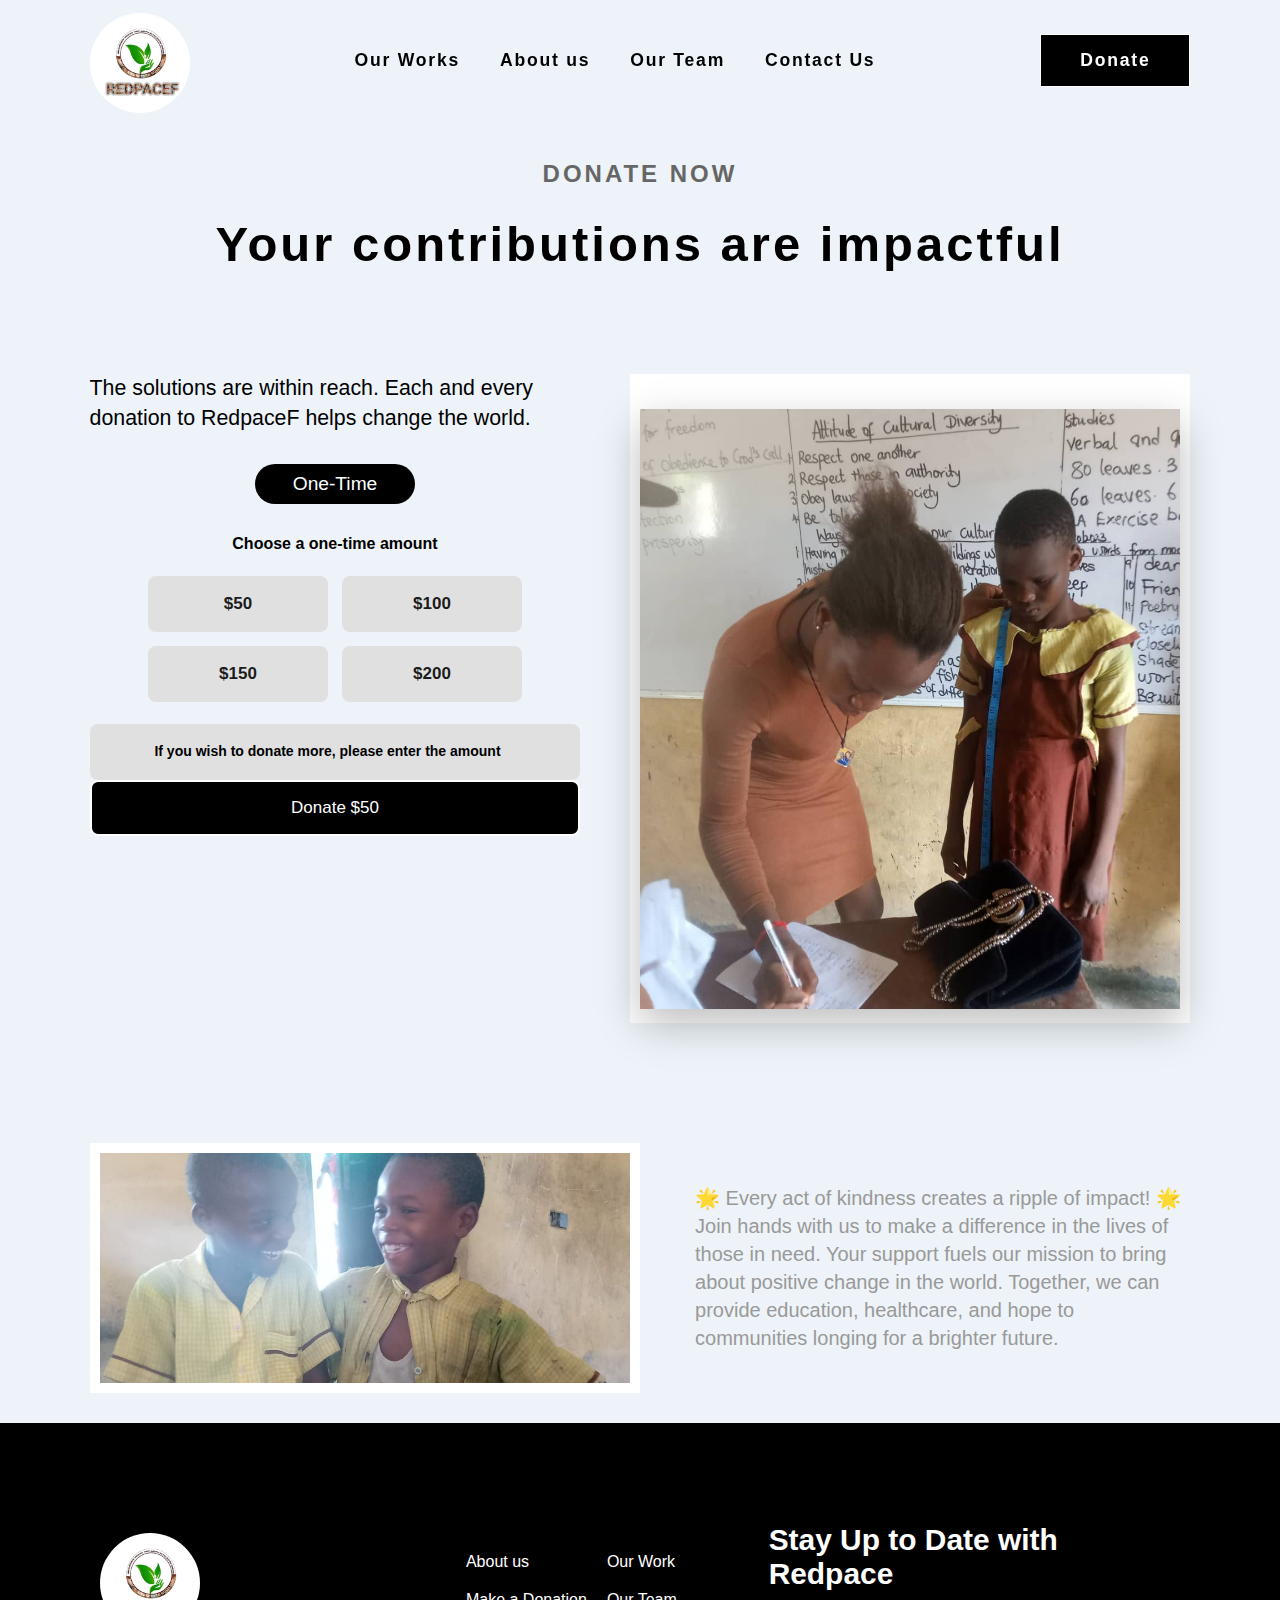
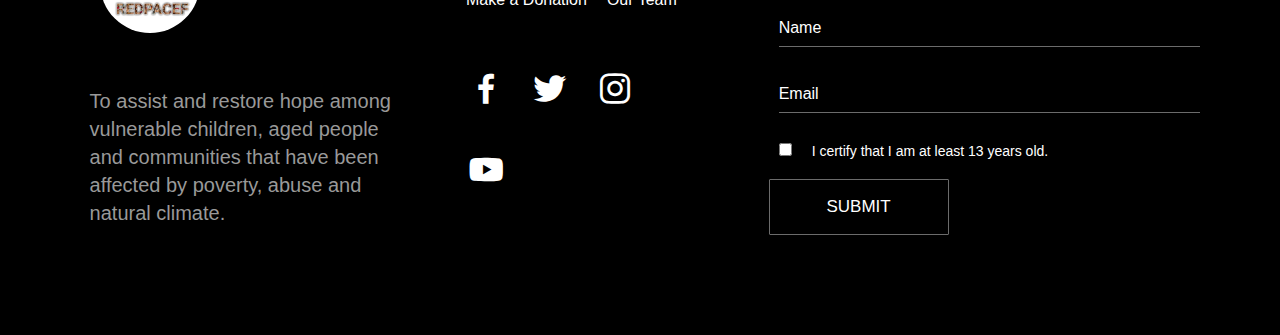
==== donate.html @ 3abe515c "first commit" ====
<!DOCTYPE html>
<html lang="en">
<head>
    <meta charset="UTF-8">
    <meta name="viewport" content="width=device-width, initial-scale=1.0">
    <title>Make Donations</title>
    <script defer src="index.js"></script>
    <link rel="preconnect" href="https://fonts.googleapis.com">
    <link rel="preconnect" href="https://fonts.gstatic.com" crossorigin>
    <link href='https://unpkg.com/boxicons@2.1.4/css/boxicons.min.css' rel='stylesheet'>
    <link rel="preconnect" href="https://fonts.googleapis.com">
    <link rel="preconnect" href="https://fonts.gstatic.com" crossorigin>
    <link href="https://fonts.googleapis.com/css2?family=Mansalva&display=swap" rel="stylesheet">
    <link href="https://fonts.googleapis.com/css2?family=Poppins:wght@200;300;400;500;600&display=swap" rel="stylesheet">
    <link rel="preconnect" href="https://fonts.googleapis.com">
    <link rel="preconnect" href="https://fonts.gstatic.com" crossorigin>
    <link href="https://fonts.googleapis.com/css2?family=Marck+Script&display=swap" rel="stylesheet">
    <link rel="stylesheet" href="css/index.css">
</head>
<body>
    <nav>
        <a class="logo-link" href="index.html"><img src="Images/logo.jpg" alt=""></a>
        <ul class="donate-list">
            <li data-aos="fade-up" data-aos-duration="600"><a href="index.html">Our Works</a></li>
            <li data-aos="fade-up" data-aos-duration="200"><a href="index.html">About us</a></li>
            <li data-aos="fade-up" data-aos-duration="600"><a href="index.html">Our Team</a></li>
            <li data-aos="fade-up" data-aos-duration="400"><a href="index.html">Contact Us</a></li>
            <a class="donate-btn btn-donate" href="donate.html">Donate</a>
        </ul>
        <a class="donate-btn" href="donate.html">Donate</a>
        <div class="menu-icon"></div>
    </nav>


    <section class="donate">
        <form method="POST" action="https://checkout.flutterwave.com/v3/hosted/pay">
            <input type="hidden" name="public_key" value="FLWPUBK_TEST-1562db14c4d0e092f5b739f0e7821e74-X" />
            <input type="hidden" name="customer[email]" value="test@mailnator.com" />
            <input type="hidden" name="customer[name]" value="Ayomide Jimi-Oni" />
            <input type="hidden" name="tx_ref" value="txref-81123" />
            <input type="hidden" name="amount" id="donateAmountInput" value="50">
            <input type="hidden" name="currency" value="USD" />
            <input type="hidden" name="meta[source]" value="docs-html-test" />
            <h1>DONATE NOW</h1>
            <h2>Your contributions are impactful</h2>
            <div class="donate-container">
                <div class="donate-left">
                    <p>The solutions are within reach. Each and every donation to RedpaceF helps change the world.</p>
                    <div class="donate-left-box">
                        <span class="once">One-Time</span>
                        <p>Choose a one-time amount</p>
                        <div class="payments">
                            <div class="buttons">
                            <button type="button" onclick="updateDonateAmount(50)">$50</button>
                            <button type="button" onclick="updateDonateAmount(100)">$100</button>
                            <button type="button" onclick="updateDonateAmount(150)">$150</button>
                            <button type="button" onclick="updateDonateAmount(200)">$200</button>
                            </div>
                        </div>
                        <input class="input" type="number" placeholder="If you wish to donate more, please enter the amount" style="font-weight: bold; vertical-align: middle; line-height: 1.5; text-align: center;">
                        <button type="submit" class="submit" id="donateButton">Donate</button>
                    </div>
                </div>
                <div class="donate-right"><img src="Images/IMG-20231026-WA0036.jpg" alt=""></div>
            </div>
        </form>
    </section>
    
    <script>
        document.addEventListener('DOMContentLoaded', function () {
            updateDonateAmount(50);
        });
    
        function updateDonateAmount(amount) {
            document.getElementById('donateButton').innerText = `Donate $${amount}`;
            document.getElementById('donateAmountInput').value = amount;
        }
    </script>
    
    <section id="works">
        <div class="work-container">
            <div class="about-rhs">
                <div data-aos="fade-in-left" data-aos-duration="200" class="rhs-bottom">
                    <img  src="Images/donate2.jpeg" alt=""> 
                </div>
            
            </div>
        
            <div data-aos="fade-in-right" data-aos-duration="600" class="about-lhs">  
                <p>🌟 Every act of kindness creates a ripple of impact! 🌟

                    Join hands with us to make a difference in the lives of those in need. Your support fuels our mission to bring about positive change in the world. Together, we can provide education, healthcare, and hope to communities longing for a brighter future.</p>
            </div>
        </div>
    </section>

   
    <section id="contact">
        <div class="about-left">
            <div class="img-about" ><img src="Images/logo.jpg" alt=""></div>
            <p>To assist and restore hope among vulnerable children, aged people and communities that have been affected by poverty, abuse and natural climate.</p>
        </div>
        <div class="about-mid">
            <div class="nav">
            <div class="nav-left">
                <a href="index.html"><p>About us</p></a>
                <a href="donate.html"><p>Make a Donation</p></a>
            </div>
            <div class="nav-right">
                <a href="index.html"><p>Our Work</p></a>
                <a href="index.html"><p>Our Team</p></a>
            </div>
        </div>
            <div class="socials">
                <i class='bx bxl-facebook'></i>
                <i class='bx bxl-twitter' ></i>
                <i class='bx bxl-instagram' ></i>
                <i class='bx bxl-youtube' ></i>
            </div>
        </div>
        <div class="about-right">
            <h1>Stay Up to Date with Redpace</h1>
            <div class="form">
                <input type="text" placeholder="Name">
            </div>
            <div class="form">
                <input type="email" placeholder="Email">
            </div>
            <div class="checkbox"><input class="check" type="checkbox">
            <p>I certify that I am at least 13 years old.</p></div>
            <button class="about-button">SUBMIT</button>
        </div>
    </section>

</body>
</html>
---- css/index.css ----
* {
    padding: 0;
    margin: 0;
    box-sizing: border-box;
    font-family: 'Karla', sans-serif;
}
html {
    scroll-behavior: smooth;
}
nav {
    position: fixed;
    padding: 60px 7%;
    justify-content: space-between;
    align-items: center;
    height: 6em;
    width: 100%;
    overflow: hidden;
    display: flex;
    z-index: 10;
    transition: 0.1s ease-in-out;
}
nav img {
    width: 100px;
    height: 100px;
    border-radius: 100%;
    margin-top: 10px;
}
.nav-active {
    background-color: #fff;
}
.nav-active nav img {
    border: 1px solid #000;
} 
.nav-active h1 {
    color: black;
}
.nav-active a {
    color: black;
}
.nav-active .donate-btn {
    color: #fff;
}
li {
    list-style: none;
    margin: 0 20px;
}
.menu-icon {
    display: none;
    width: 25px;
    height: 3px;
    background-color: #fff;
    transform: translateY(-50%);
    transition: 0.5s;
    border-radius: 5px;
    cursor: pointer;
    z-index: 1000;
    
}

.menu-icon::before
 {
    content: '';
    position: absolute;
    width: 25px;
    height: 3px;
    background: black;
    transition: 0.5s;
    border-radius: 5px;
}
.menu-icon::after {
    content: '';
    position: absolute;
    width: 25px;
    height: 3px;
    background: black;
    transition: 0.5s;
    border-radius: 5px;
}
.donate {
    padding: 160px 7% 100px 7%;
    background-color: #edf3f8;
}
.donate h1 {
    font-size: 1.5rem;
    color: #666666;
    letter-spacing: 3px;
    margin-bottom: 20px;
    text-align: center;
    line-height: 1.2;    
}
.donate h2 {
    font-size: 3.0625rem;
    letter-spacing: 1.5px;
    line-height: 1.2244897959;
    letter-spacing: 3px;
    margin-top: 25px;
    margin-bottom: 100px;
    text-align: center;
    font-weight: 800;
}
.donate-container {
    display: flex;
    gap: 50px;
}
.donate-left p{
    font-size: 16pt;
    letter-spacing: 0;
    line-height: 1.4;
}
.donate-right {
    padding: 10px;
    background-color: #fff;
}
.donate-right img {
    box-shadow: 0 15px 40px rgba(0,0,0,.26);    
    margin: 25px auto 0;
    max-width: 540px;
    min-height: 600px;
    padding: 0 ;
    object-fit: cover;
}
.donate-left-box p {
    font-size: 16px;
    line-height: 20px;
    text-align: center;
    font-weight: 600;
}
.buttons button {
    transition: all 0.2s ease-in-out 0s;
    border: 2px solid rgb(224, 224, 224);
    color: rgba(0, 0, 0, 0.9);
    height: 56px;
    margin: 2px;
    font-weight: 700;
    background-color: rgb(224, 224, 224);
    border-radius: 8px;
    box-shadow: none;
}
.buttons button:hover {
    background-color: #000;
    color: #fff;
}
.check {
    width: auto;
}
.input {
    width: 100%;
    display: flex;
    margin-left: auto;
    margin-right: auto;
    color: #000;
    background-color: rgb(224, 224, 224);
    border: 0;
    height: 56px;
    margin-top: 20px;
    border-radius: 8px;
}
.input::placeholder {
    color: #000;
    font-weight: 600;
    font-size: 14px;
    text-align: center;
}
.checkbox {
    color: #000;
    margin: 20px auto 20px auto;
}
.checkbox p {
    color: #fff;
    font-size: 14px;
}
.check-p {
    color: #000;
}
.submit {
    background-color: #000;
    width: 100%;
    border-radius: 8px;
    margin-left: auto;
    margin-right: auto;
}
.donate-btn {
    padding: 15px;
    width: 150px;
    background: #000;
    border: 1px solid #fff;
    text-align: center;
    transition: .4s ease-in;
}
.donate-btn:hover{
    background: #fff;
    color: #000;
}
.donate-left-box span {
    display: flex;
    justify-content: center;
    align-items: center;
    width: 160px;
    margin: 30px auto 30px auto;
    text-align: center;
    height: 40px;
    border-radius: 20px;
    font-size: 1.2rem;
    color: #fff;
    background-color: #000;
}
.buttons {
    display: grid;
    margin-top: 20px;
    justify-content: center;
    grid-template-columns: auto auto;
    grid-template-rows: auto;
    gap: 10px;
}
.nenu-icon::before {
    top: -10px;
}
.menu-icon::after {
    bottom: 10px;
}
.menu-icon.active {
    background-color: white;
}
.menu-icon.active::before {
    top: 0;
    transform: rotate(45deg);
}
.menu-icon.active::after {
    top: 0;
    transform: rotate(135deg);
} 
nav ul {
    display: flex;
}
.logo-link:hover {
    padding: 0;
    background-color: transparent;
}
.donate-list a {
    color: #000;
}
nav a {
    text-decoration: none;
    color: white;
    font-size: 1.1em;
    letter-spacing: 1.75px;
    font-weight: 600;
    transition: ease-in 0.2s;
}
nav a:hover {
    color: #d8d1d1;
}
.home {
    width: 100%;
    height: 100vh;
    padding-bottom: 11em;
    padding-left: 7%;
    padding-right: 7%;
    padding-top: 11em;
    background-position: sticky;
    background-repeat: no-repeat;
    background-position: 50% 50%;
    background-size: cover;
}
.video-cont {
    width: 100%;
    height: 100vh;
    overflow: hidden;
    object-fit: cover;
}
.video {
    width: 100%;
    height: 100%;
    object-fit: cover;
    position: absolute;
    object-position: 50% 50%;
    left: 0;
    top: 0;
    filter:brightness(50%);
    right: 0;
    overflow: hidden;
    bottom: 0;
    z-index: -1;
}
video {
    filter: brightness(70%);
}
.home-content {
    width: 800px;
    height: 100%;
    text-align: center;
    margin: auto;
}
.home h1 {
    color: #fff;
    font-size: 50px;
    line-height: 60px;
    font-weight: 700;
    padding: 5px 0px;
    letter-spacing: 2px;
    margin-bottom: 10px;
    font-family: 'Poppins', sans-serif;
}
.home h2 {
    color: #dbd6d6;
    font-size: 32px;
    line-height: 24px;
    font-weight: 900;
    padding: 5px 0px;
    font-family: 'Marck Script', cursive;
    margin-bottom: 10px;
}
.home p {
    padding-top: 10px;
    color: #dbd6d6;
    font-size: 22px;
    line-height: 32px;
    font-weight: 500;
    padding-bottom: 30px;
}
button {
    width: 180px;
    height: 56px;
    border-radius: 1px;
    color: #fff;
    background: transparent;
    font-size: 17px;
    border: 2px solid #fff;
}
button:hover {
    background-color: #fff;
    color: #000;
}
.home img {
    width: 80px;
    height: 80px;
    border-radius: 100%;
    position: absolute;
    right: 3em;
    bottom: 1.5em;
}
#mission {
    height: 100%;
    background-color: #fff;
    display: flex;
}
.mission-container {
    
    padding-left: 30px;
    padding-right: 30px;
    margin: auto;
    height: 100%;
    padding-top: 140px;
    padding-bottom: 140px;
    width: 100%;
    display: flex;
    position: relative;
}
.mission-div {
    display: flex;
    justify-content: space-between;
}
.mission-img img {
    width: 80px;
    height: 80px;
    border: 2px solid #eee;
    border-radius: 100%;
    padding: 10px;
}
.mission-img img:hover {
    background-color: purple;
}
.mission-txt-1 {
    width: 90%;
    padding-left: 20px;
}
.mission-txt-1 h1 {
    font-size: 1.5em;
    margin-bottom: 10px;
    font-weight: 500;
}
.mission-txt-1 p {
    font-size: 1em;
    line-height: 1.4;
}
#works {
    height: 100%;
    background-color: #edf3f8;
    display: flex;
}

.about-container {
    display: flex;
    gap: 50px;
    padding: 100px 7% 100px 7%;
    justify-content: space-between;
}
.work-container {
    display: flex;
    gap: 50px;
    padding: 20px 7% 30px 7%;
    justify-content: space-between;
}
.about-lhs {
    text-align: left;
    margin-top: auto;
    width: 45%;
    margin-bottom: auto;
}
.btns {
    display: flex;
    gap: 10px;
    margin-top: 30px;
}
.about-btn {
    background-color: #000;
    color: #fff;
    padding: 15px;
} 
.about-lhs h2 {
    font-size: 1.5625rem;
    letter-spacing: 0;
    line-height: 1.4;
    margin-bottom: 30px;
    margin-top: 20px;
    font-weight: 500;
    font-family: 'Poppins', sans-serif;
}
.about-lhs h1 {
    font-size: 3rem;
    color: #000;
    letter-spacing: 1.5px;
    line-height: 1.25;
    font-weight: 900;
    margin-bottom: 10px;
    font-family: 'Poppins', sans-serif;
}
.about-lhs p {
      font-size: 1.25rem;
      letter-spacing: 0;
      line-height: 1.4;
      color: #999999;
}
.about-rhs {
    display: block;
    gap: 20px;
    width: 50%;
}
.rhs-top {
    display: flex;
    gap: 10px;
    margin-top: 10px;
}
.rhs-bottom {
    display: flex;
    gap: 10px;
}
.rhs-bottom img {
    width: 100%;
    padding: 10px;
    background-color: #fff;
    height: 250px;
    object-fit: cover;
    object-position: 50% 20%;
}
.btn-donate {
    display: none;
}
.rhs-top img:nth-child(1) {
    width: 100%;
    height: 250px;
    padding: 10px;
    background-color: #fff;
    object-fit: cover;
}
.rhs-top img:nth-child(2) {
    width: 100%;
    padding: 10px;
    background-color: #fff;
    height: 250px;
    object-fit: cover;
}
#team h2 {
    font-size: 3rem;
    color: #000;
    letter-spacing: 1.5px;
    line-height: 1.25;
    font-weight: 900;
    text-align: center;
    font-family: 'Poppins', sans-serif;
    }
    
#team h1 {
    font-size: 1.5625rem;
    letter-spacing: 0;
    line-height: 1.4;
    margin-top: 20px;
    font-weight: 500;
    text-align: center;
    font-family: 'Poppins', sans-serif;
    }
#team h3{
    font-size: 1.25rem;
    letter-spacing: 0;
    line-height: 1.4;
    color: #999999;
    text-align: center;
}
.team-text p:nth-child(1) {
    font-size: 1rem;
    margin-top: 10px;
    margin-bottom: 10px;
    font-weight: 700;
    text-align: center;
    font-family: 'Poppins', sans-serif;
}
.team-text p:nth-child(2) {
    font-size: 0.9rem;
    font-weight: 500;
    text-align: center;
}
#team {
    padding: 50px 7% 50px 7%;
    background-color: #edf3f8;
    
}
.our-team {
    display: grid;
    grid-template-columns: 1fr 1fr 1fr 1fr;
    grid-auto-rows: auto auto;
    gap: 10px;
    margin-top: 60px;
}
.donate {
    height: 100%;
}
.team-member {
    width: 100%;
    padding: 15px;
    background-color: #fff;
    border-radius: 8px;
    height: auto;
}
.team-member img {
    width: 100%;
    height: 250px;
}

.bx {
    color: #fff;
    font-size: 40px;
    margin-top: 40px;
    margin-right: 20px;

}
label {
    color: #fff;
}
.img-about img{
    width: 120px;
    height: 120px;
    padding: 10px;
    border-radius: 100%;
    object-fit: cover;
    margin-bottom: 40px;
}
#contact {
    background-color: #000;
    display: flex;
    padding: 100px 7% 100px 7%;
    gap: 60px;
}
.nav {
    display: flex;
    color: #d8d8dd;
    gap: 20px;
    margin-top: 30px;
}
.nav a {
    text-decoration: none;
    color: #fff;
}
.about-left {
    width: 30%;
}
.about-right {
    width: 40%;
}
.about-left p {
    font-size: 1.25rem;
    letter-spacing: 0;
    line-height: 1.4;
    color: #999999;
}
.nav-left p {
    margin-bottom: 20px;
}
.nav-right p {
    margin-bottom: 20px;
}
.about-right h1 {
    font-size: 1.87rem;
    color: #fff;
    font-weight: 600;
    margin-bottom: 20px;
}
.form {
    margin-bottom: 30px;
}
input {
    background-color: transparent;
    border: 1px solid #6b6b6b;
    border-width: 0px 0px 1px 0px;
    margin-left: 10px;
    padding: 10px 0;
    color: #fff;
    width: 100%;
}

::placeholder {
    color: #fff;
    font-size: 16px;
}
.checkbox {
    align-items: flex-start;
    color: #fff;
    display: flex;
    font-size: 16px;
    margin-bottom: 20px;
    gap: 20px;
}
.about-button {
    background-color: transparent;
    border: 1px solid #6b6b6b;
    border-radius: 1px;
}
@media only screen  and (max-width: 420px) {
    .menu-icon {
        display: block;}
    ul.active {
        left: 0;
        transition: 0.5s ease-in;
    }
    .nav-active .donate-btn {
    color: #fff;
}
.donate-container {
    display: block;
}
    .hidden {
        display: block;
        }
    .donate-btn {
         display: none;
        }
    .btn-donate {
        display: flex;
        color: #fff;
        justify-content: center;
        align-items: center;
    }
    .btn-donate:hover {
        background-color: #fff;
        border: 1px solid #000;
        color: #000;

    }
    nav {
        padding: 0px 15px;
       
        height: 4em;
        }
     nav ul {
        position: fixed;
        top: 0px;
        left: 100%;
        width: 100%;
        height: 50vh;
        background-color: white;
        flex-direction: column;
        transition: 0.5s ease-in;
        justify-content: center;
        align-items: center;
        gap: 2.5rem;
    }
    nav a {
        color: #000;
    }    
    nav img {
        width: 80px;
        margin-top: auto;
        margin-bottom: auto;
        height: 35px;
    }
    .home {
        padding-bottom: 4em;
        padding-left: 15px;
        padding-top: 8em;
    }
    .home-content {
        width: 80%;
        height: auto;
    }
    .home h1 {
        font-size: 30px;
        line-height: 40px;
        font-weight: 600;
    }
    .home h2 {
        font-size: 22px;
        line-height:30px;
    }
    .home p {
        font-size: 18px;
        line-height: 28px;
        padding-bottom: 30px;
    }
    button {
        width: 160px;
        height: 46px;
    }
    .home img {
        position: static;
        margin-left: auto;
        margin-right: auto;
        margin-top: 50px;
        display: flex;
        justify-content: center;
    }
    #mission {
        display: block;
    }
    .mission-container {
        padding-left: 15px;
        padding-right: 15px;
        padding-top: 80px;
        padding-bottom: 80px;
        display: block;
    }
    .about-container {
        display: block;
        gap: 40px;
        padding: 100px 7% 100px 7%;
    }
    #works {
    height: 100%;
    background-color: #edf3f8;
    display: flex;
}
.donate h2 {
    font-size: 2.5625rem;
    margin-bottom: 40px;
}
.work-container {
    display: block;
    gap: 40px;
}
    .about-lhs {
        text-align: center;
        width: 100%;
    }
    .btns {
        display: flex;
        flex-direction: column;
        gap: 20px;
        justify-content: center;
        align-items: center;
        margin-bottom: 30px;
        margin-top: 40px;
    }
    .about-btn {
        border: 1px solid #000;
        font-size: 1rem;
    } 
    .about-lhs h2 {
        margin-bottom: 20px;
        font-size: 1.8rem;
    }
    .about-lhs h1 {
        font-size: 2.8rem;
        color: red;
        margin-bottom: 20px;
    }
    .donate-right {
        margin-top: 40px;
    }
    .donate-right img {
        box-shadow: 0 15px 40px rgba(0,0,0,.26);    
        margin: 25px auto 0;
        max-width: 320px;
        min-height: auto;
        padding: 0 ;
        object-fit: cover;
    }
    .about-rhs {
        display: flex;
        flex-direction: column;
        gap: 20px;
        width: 100%;
    }
    .rhs-bottom {
        display: flex;
        flex-direction: column;
        gap: 20px;
    }
    .rhs-top {
        display: flex;
        flex-direction: column;
        gap: 20px;
        margin-bottom: 20px;
    }
    
    .mission-div {
        display: block;
    }
    .mission-img img {
        width: 50px;
        margin-bottom: 20px;
        margin-left: 4%;
        height: 50px;
    }
    .mission-img img:hover {
        background-color: purple;
    }
    .mission-txt-1 {
        width: 100%;
        padding-left: 20px;
    }
    .mission-txt-1 h1 {
        font-size: 26px;
        margin-bottom: 30px;
        font-weight: 500;
    }
    .mission-txt-1 p {
        font-size: 17px;
        margin-bottom: 40px;
    }
    .about-container {
        display: block;
        padding: 80px 15px 80px 15px;
    }
    .about-lhs {
        width: 100%;
        text-align: center;
        margin-top: auto;
        margin-bottom: auto;
    }
    .about-lhs h1 {
        font-size: 40px;
        margin-bottom: 20px;
    }
    .about-lhs p {
        font-size: 20px;
        margin-bottom: 40px;
    }
    #about {
        display: block;
        padding: 100px 15px 100px 15px;
    }
   
    .our-team {
        display: grid;
        grid-template-columns: auto;
        grid-auto-rows: auto auto auto auto auto auto;
        gap: 30px;
        margin-top: 60px;
    }
    
    .socials {
       display: flex;
       align-items: center;
       justify-content: center;
    }
    .bx {
        color: #fff;
        font-size: 30px;
        margin-top: 20px;
        margin-bottom: 30px;
        margin-right: 20px;
    }
    .about-lhs {
        width: 100%;
    }
    .img-about {
        margin-left: auto;
        margin-right: auto;
    }
    .img-about-sec {
       margin-left: auto;
       margin-right: auto;
    }
    #contact {
        display: block;
        padding: 80px 40px 80px 20px;
    }
    .nav {
        display: flex;
        justify-content: center;
    }
    .nav-left p {
        margin-bottom: 20px;
    }
    .nav-right p {
        margin-bottom: 20px;
    }
    .about-right h1 {
        font-size: 40px;
        margin-bottom: 20px;
    }
    .form {
        margin-bottom: 30px;
    }
    .about-left {
    width: 100%;
}
.about-right {
    width: 100%;
}
    input {
        background-color: transparent;
        border: 1px solid #6b6b6b;
        border-width: 0px 0px 1px 0px;
        margin-left: 10px;
        padding: 10px 0;
    }
    .about-button {
        background-color: transparent;
        border: 1px solid #6b6b6b;
        border-radius: 1px;
    }
    
}
@media only screen and (min-width: 430px) and (max-width: 900px) {
    .menu-icon {
        display: block;}
    ul.active {
        left: 0;
        transition: 0.5s ease-in;
    }
    .nav-active .donate-btn {
        color: #fff;
    }
    .donate-container {
        display: block;
    }
    .hidden {
        display: block;
        }
    nav {
        padding: 0px 20px;
       
        height: 5em;
        }
     nav ul {
        position: fixed;
        top: 0px;
        left: 100%;
        width: 100%;
        height: 50vh;
        background-color: white;
        flex-direction: column;
        transition: 0.5s ease-in;
        justify-content: center;
        align-items: center;
        gap: 2.5rem;
    }
    nav a {
        color: #000;
    }    
    nav img {
        width: 100px;
        margin-top: auto;
        margin-bottom: auto;
        height: 45px;
    }
    .home {
        padding-bottom: 4em;
        padding-left: 15px;
        padding-top: 12em;
        height: auto;
    }
    .home-content {
        width: 80%;
        height: auto;
    }
    .home h1 {
        font-size: 40px;
        line-height: 40px;
        font-weight: 600;
    }
    .home h2 {
        font-size: 28px;
        line-height:30px;
    }
    .home p {
        font-size: 22px;
        line-height: 28px;
        padding-bottom: 30px;
    }
    button {
        width: 200px;
        height: 60px;
    }
    .home img {
        position: static;
        margin-left: auto;
        margin-right: auto;
        margin-top: 50px;
        display: flex;
        justify-content: center;
    }
    .video-cont {
        width: 100%;
        height: auto;
        overflow: hidden;
        object-fit: cover;
    }
    .about-container {
        display: block;
        gap: 40px;
        padding: 100px 7% 100px 7%;
    }
    .about-lhs {
        text-align: center;
        width: 100%;
    }
    .btns {
        display: flex;
        gap: 20px;
        margin-bottom: 30px;
        margin-top: 40px;
    }
    .about-btn {
        border: 1px solid #000;
        margin-bottom: 30px;
    } 
    .about-lhs h2 {
        margin-bottom: 20px;
        font-size: 2rem;
    }
    .about-lhs h1 {
        font-size: 3rem;
        color: red;
        margin-bottom: 20px;
    }
    .about-rhs {
        display: flex;
        flex-direction: column;
        gap: 20px;
        width: 100%;
    }
    .rhs-top {
        display: flex;
        gap: 20px;
        margin-top: 20px;
    }
    .video {
        width: 100%;
        height: 100%;
        object-fit: cover;
        position: absolute;
        object-position: 50% 50%;
        filter: brightness(70%);
        left: 0;
        top: 0;
        right: 0;
        overflow: hidden;
        bottom: 0;
        z-index: -1;
    }
    #mission {
        display: flex;
    }
    .mission-container {
        padding-left: 20px;
        padding-right: 20px;
        padding-top: 80px;
        padding-bottom: 80px;
        display: flex;
    }
    .mission-div {
        display: block;
    }
    .mission-img img {
        width: 50px;
        margin-bottom: 20px;
        margin-left: 5%;
        height: 50px;
    }
    .mission-img img:hover {
        background-color: purple;
    }
    .mission-txt-1 {
        width: 100%;
        padding-left: 20px;
    }
    .mission-txt-1 h1 {
        font-size: 26px;
        margin-bottom: 30px;
        font-weight: 500;
    }
    .mission-txt-1 p {
        font-size: 16px;
        margin-bottom: 40px;
    }
    .about-lhs {
        width: 100%;
        text-align: left;
        margin-top: auto;
        margin-bottom: auto;
    }
    .about-lhs h1 {
        font-size: 40px;
        margin-bottom: 20px;
    }
    .about-lhs p {
        font-size: 20px;
        width: 100%;
        margin-bottom: 40px;
    }
    .socials {
       display: flex;
       align-items: center;
       justify-content: center;
    }
    .bx {
        color: #fff;
        font-size: 30px;
        margin-top: 20px;
        margin-bottom: 30px;
        margin-right: 20px;
    }
    .about-lhs {
        width: 100%;
    }
    .img-about {
        margin-left: auto;
        margin-right: auto;
    }
    .img-about-sec {
       margin-left: auto;
       margin-right: auto;
    }
    #contact {
        display: block;
        padding: 80px 15px 80px 15px;
    }
    .nav {
        display: flex;
        justify-content: center;
    }
    .nav-left p {
        margin-bottom: 20px;
    }
    .nav-right p {
        margin-bottom: 20px;
    }
    .about-right h1 {
        font-size: 40px;
        margin-bottom: 20px;
    }
    .our-team {
        grid-template-columns: auto auto;
        grid-auto-rows: auto auto auto;
    }
    .form {
        margin-bottom: 30px;
        width: 90%;
    }
    input {
        background-color: transparent;
        border: 1px solid #6b6b6b;
        border-width: 0px 0px 1px 0px;
        margin-left: 10px;
        color: #fff;
        padding: 10px 0;
    }
    .donate-btn {
        display: none;
       }
   .btn-donate {
       display: flex;
       color: #fff;
       justify-content: center;
       align-items: center;
   }
   .btn-donate:hover {
       background-color: #fff;
       border: 1px solid #000;
       color: #000;

   }
    .about-button {
        background-color: transparent;
        border: 1px solid #6b6b6b;
        border-radius: 1px;
    }
    #works {
        height: 100%;
        background-color: #edf3f8;
        display: flex;
    }
    .donate h2 {
        font-size: 2.5625rem;
        margin-bottom: 40px;
    }
    .work-container {
        display: block;
        gap: 40px;
    }
    .donate-right {
        margin-top: 40px;
    }
    .donate-right img {
        box-shadow: 0 15px 40px rgba(0,0,0,.26);    
        margin: 25px auto 0;
        max-width: 100%;
        min-height: auto;
        padding: 0 ;
        object-fit: cover;
    }
    .about-left {
        width: 100%;
    }
    .about-right {
        width: 100%;
    }
    
}
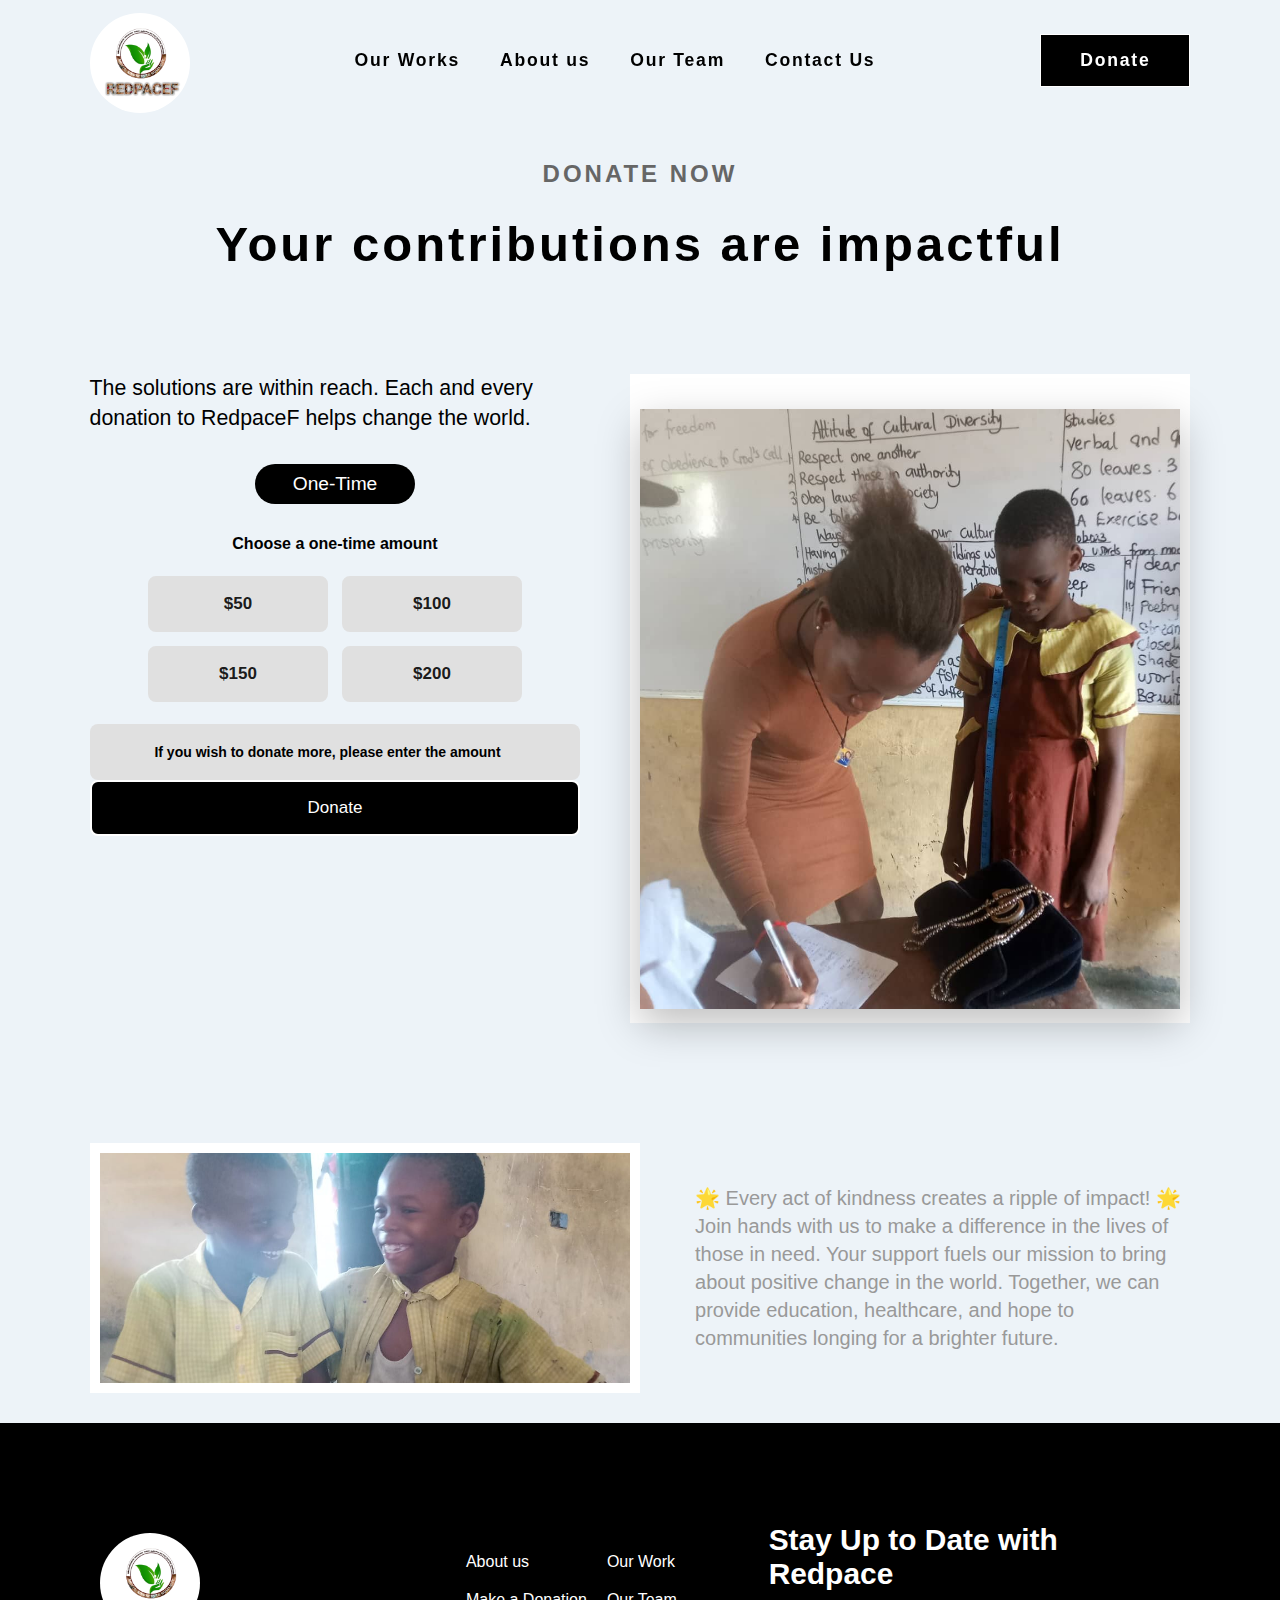
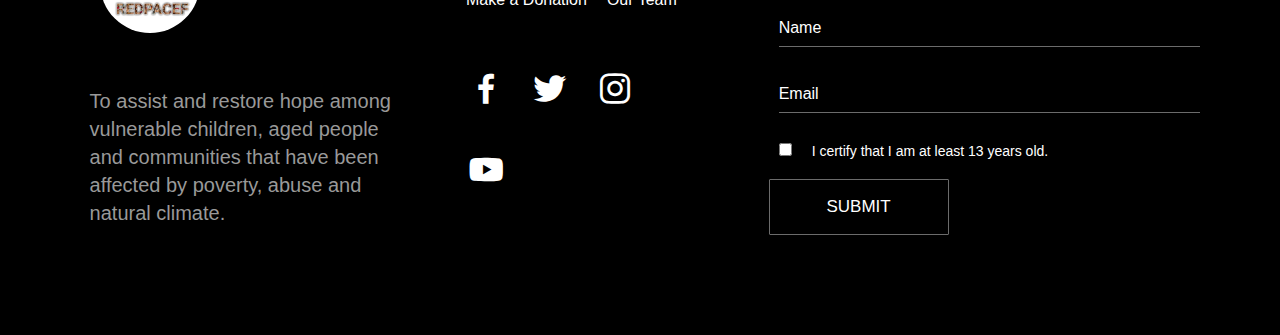
==== commit c65ca0ed: "almost done" ====
--- a/donate.html
+++ b/donate.html
@@ -51,14 +51,14 @@
                         <p>Choose a one-time amount</p>
                         <div class="payments">
                             <div class="buttons">
-                            <button type="button" onclick="updateDonateAmount(50)">$50</button>
-                            <button type="button" onclick="updateDonateAmount(100)">$100</button>
-                            <button type="button" onclick="updateDonateAmount(150)">$150</button>
-                            <button type="button" onclick="updateDonateAmount(200)">$200</button>
+                            <button  onclick="updateDonateAmount(50)">$50</button>
+                            <button  onclick="updateDonateAmount(100)">$100</button>
+                            <button  onclick="updateDonateAmount(150)">$150</button>
+                            <button  onclick="updateDonateAmount(200)">$200</button>
                             </div>
                         </div>
-                        <input class="input" type="number" placeholder="If you wish to donate more, please enter the amount" style="font-weight: bold; vertical-align: middle; line-height: 1.5; text-align: center;">
-                        <button type="submit" class="submit" id="donateButton">Donate</button>
+                        <input class="input" id="customAmountInput" type="number" placeholder="If you wish to donate more, please enter the amount" style= "font-size: 17px; font-weight: bold; vertical-align: middle; line-height: 1.5; text-align: center;">
+                        <button  class="submit" id="donateButton" onclick="updatebutton()">Donate</button>
                     </div>
                 </div>
                 <div class="donate-right"><img src="Images/IMG-20231026-WA0036.jpg" alt=""></div>
@@ -67,12 +67,12 @@
     </section>
     
     <script>
-        document.addEventListener('DOMContentLoaded', function () {
-            updateDonateAmount(50);
-        });
+        function updatebutton() {
+        var customAmount = document.getElementById('customAmountInput').value;
+        document.getElementById('donateAmountInput').value = customAmount;
+    }
     
         function updateDonateAmount(amount) {
-            document.getElementById('donateButton').innerText = `Donate $${amount}`;
             document.getElementById('donateAmountInput').value = amount;
         }
     </script>
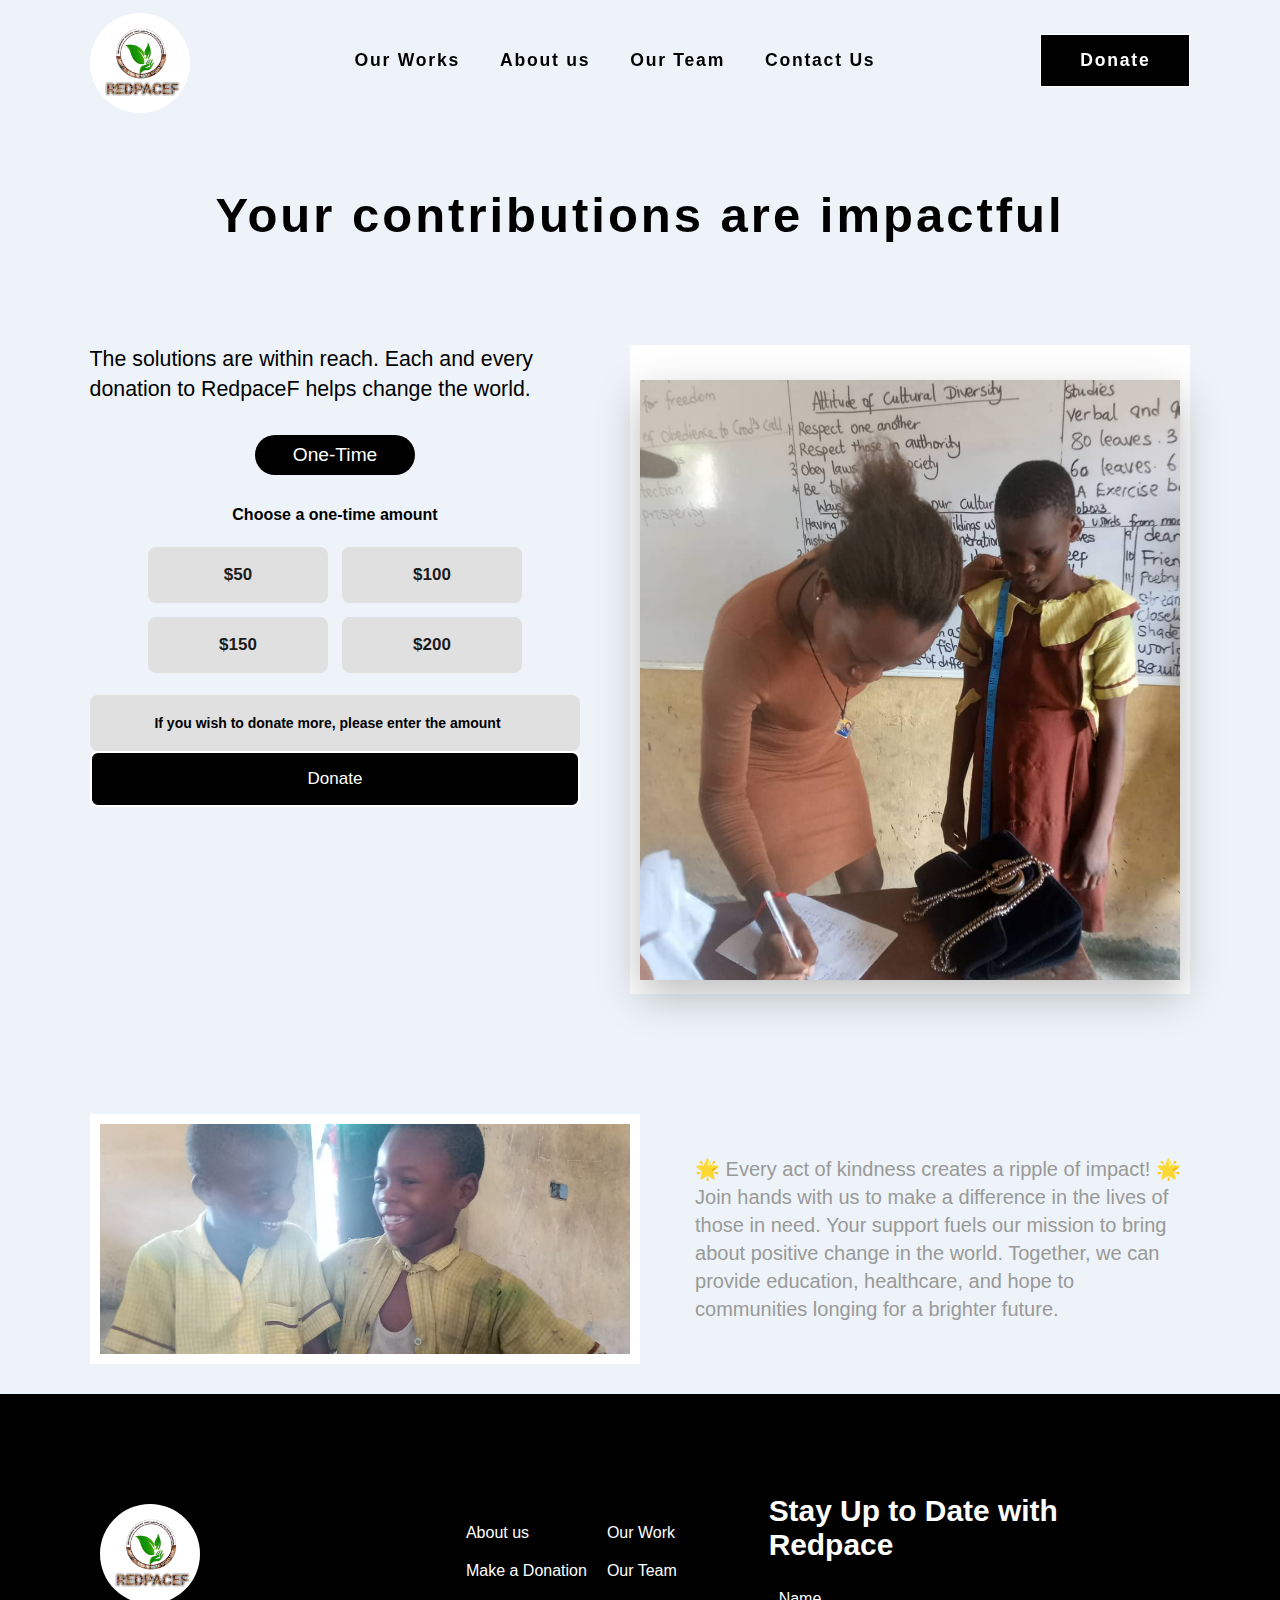
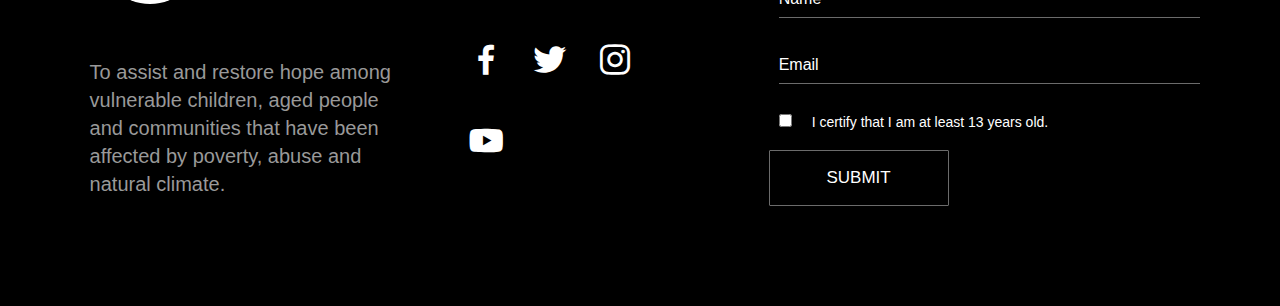
==== commit 41052236: "There Yet? Hope so" ====
--- a/donate.html
+++ b/donate.html
@@ -8,6 +8,8 @@
     <link rel="preconnect" href="https://fonts.googleapis.com">
     <link rel="preconnect" href="https://fonts.gstatic.com" crossorigin>
     <link href='https://unpkg.com/boxicons@2.1.4/css/boxicons.min.css' rel='stylesheet'>
+    <script src="https://js.paystack.co/v2/inline.js"></script>
+    <script src="https://js.paystack.co/v1/inline.js"></script>
     <link rel="preconnect" href="https://fonts.googleapis.com">
     <link rel="preconnect" href="https://fonts.gstatic.com" crossorigin>
     <link href="https://fonts.googleapis.com/css2?family=Mansalva&display=swap" rel="stylesheet">
@@ -21,10 +23,10 @@
     <nav>
         <a class="logo-link" href="index.html"><img src="Images/logo.jpg" alt=""></a>
         <ul class="donate-list">
-            <li data-aos="fade-up" data-aos-duration="600"><a href="index.html">Our Works</a></li>
-            <li data-aos="fade-up" data-aos-duration="200"><a href="index.html">About us</a></li>
-            <li data-aos="fade-up" data-aos-duration="600"><a href="index.html">Our Team</a></li>
-            <li data-aos="fade-up" data-aos-duration="400"><a href="index.html">Contact Us</a></li>
+            <li data-aos="fade-up" data-aos-duration="600"><a href="index.html#works">Our Works</a></li>
+            <li data-aos="fade-up" data-aos-duration="200"><a href="index.html#About">About us</a></li>
+            <li data-aos="fade-up" data-aos-duration="600"><a href="index.html#team">Our Team</a></li>
+            <li data-aos="fade-up" data-aos-duration="400"><a href="index.html#contact">Contact Us</a></li>
             <a class="donate-btn btn-donate" href="donate.html">Donate</a>
         </ul>
         <a class="donate-btn" href="donate.html">Donate</a>
@@ -33,47 +35,72 @@
 
 
     <section class="donate">
-        <form method="POST" action="https://checkout.flutterwave.com/v3/hosted/pay">
-            <input type="hidden" name="public_key" value="FLWPUBK_TEST-1562db14c4d0e092f5b739f0e7821e74-X" />
-            <input type="hidden" name="customer[email]" value="test@mailnator.com" />
-            <input type="hidden" name="customer[name]" value="Ayomide Jimi-Oni" />
-            <input type="hidden" name="tx_ref" value="txref-81123" />
-            <input type="hidden" name="amount" id="donateAmountInput" value="50">
-            <input type="hidden" name="currency" value="USD" />
-            <input type="hidden" name="meta[source]" value="docs-html-test" />
-            <h1>DONATE NOW</h1>
-            <h2>Your contributions are impactful</h2>
-            <div class="donate-container">
-                <div class="donate-left">
-                    <p>The solutions are within reach. Each and every donation to RedpaceF helps change the world.</p>
-                    <div class="donate-left-box">
-                        <span class="once">One-Time</span>
-                        <p>Choose a one-time amount</p>
-                        <div class="payments">
-                            <div class="buttons">
-                            <button  onclick="updateDonateAmount(50)">$50</button>
-                            <button  onclick="updateDonateAmount(100)">$100</button>
-                            <button  onclick="updateDonateAmount(150)">$150</button>
-                            <button  onclick="updateDonateAmount(200)">$200</button>
-                            </div>
+        <h2>Your contributions are impactful</h2>
+        <div class="donate-container">
+            <div class="donate-left">
+                <p>The solutions are within reach. Each and every donation to RedpaceF helps change the world.</p>
+                <div class="donate-left-box">
+                    <span class="once">One-Time</span>
+                    <p>Choose a one-time amount</p>
+                    <div class="payments">
+                        <div class="buttons">
+                            <button onclick="updateDonateAmount(50)">$50</button>
+                            <button onclick="updateDonateAmount(100)">$100</button>
+                            <button onclick="updateDonateAmount(150)">$150</button>
+                            <button onclick="updateDonateAmount(200)">$200</button>
                         </div>
-                        <input class="input" id="customAmountInput" type="number" placeholder="If you wish to donate more, please enter the amount" style= "font-size: 17px; font-weight: bold; vertical-align: middle; line-height: 1.5; text-align: center;">
-                        <button  class="submit" id="donateButton" onclick="updatebutton()">Donate</button>
                     </div>
+                    <input 
+                        class="input" 
+                        id="customAmountInput" 
+                        type="number" 
+                        placeholder="If you wish to donate more, please enter the amount" 
+                        style="font-size: 17px; font-weight: bold; vertical-align: middle; line-height: 1.5; text-align: center;">
+                    <button class="submit" id="donateButton" onclick="processDonation()">Donate</button>
                 </div>
-                <div class="donate-right"><img src="Images/IMG-20231026-WA0036.jpg" alt=""></div>
             </div>
-        </form>
+            <div class="donate-right">
+                <img src="Images/IMG-20231026-WA0036.jpg" alt="">
+            </div>
+        </div>
     </section>
     
     <script>
-        function updatebutton() {
-        var customAmount = document.getElementById('customAmountInput').value;
-        document.getElementById('donateAmountInput').value = customAmount;
-    }
+        // Function to update the donate amount based on button clicks
+        function updateDonateAmount(amount) {
+            document.getElementById('customAmountInput').value = amount;
+        }
     
-        function updateDonateAmount(amount) {
-            document.getElementById('donateAmountInput').value = amount;
+        // Function to process the donation
+        function processDonation() {
+            // Get the amount from the input field
+            const customAmount = document.getElementById('customAmountInput').value;
+    
+            if (!customAmount || customAmount <= 0) {
+                alert("Please enter a valid donation amount.");
+                return;
+            }
+            console.log(customAmount)
+    
+            // Convert amount to cents (Paystack expects the amount in kobo/cents)
+            const amountInCents = customAmount * 160000;
+            console.log(amountInCents)
+    
+            // Create a Paystack transaction
+            const handler = PaystackPop.setup({
+                key: 'pk_test_4152ceb092158dfe55b0b92a913a26820ed9ab7d', // Your Paystack public key
+                email: 'sample@email.com', // Replace with dynamic email if necessary
+                amount: amountInCents,
+                currency: "NGN", // Change currency if needed
+                onClose: function() {
+                    alert('Transaction was cancelled.');
+                },
+                callback: function(response) {
+                    alert('Payment successful! Reference: ' + response.reference);
+                }
+            });
+    
+            handler.openIframe();
         }
     </script>
     
